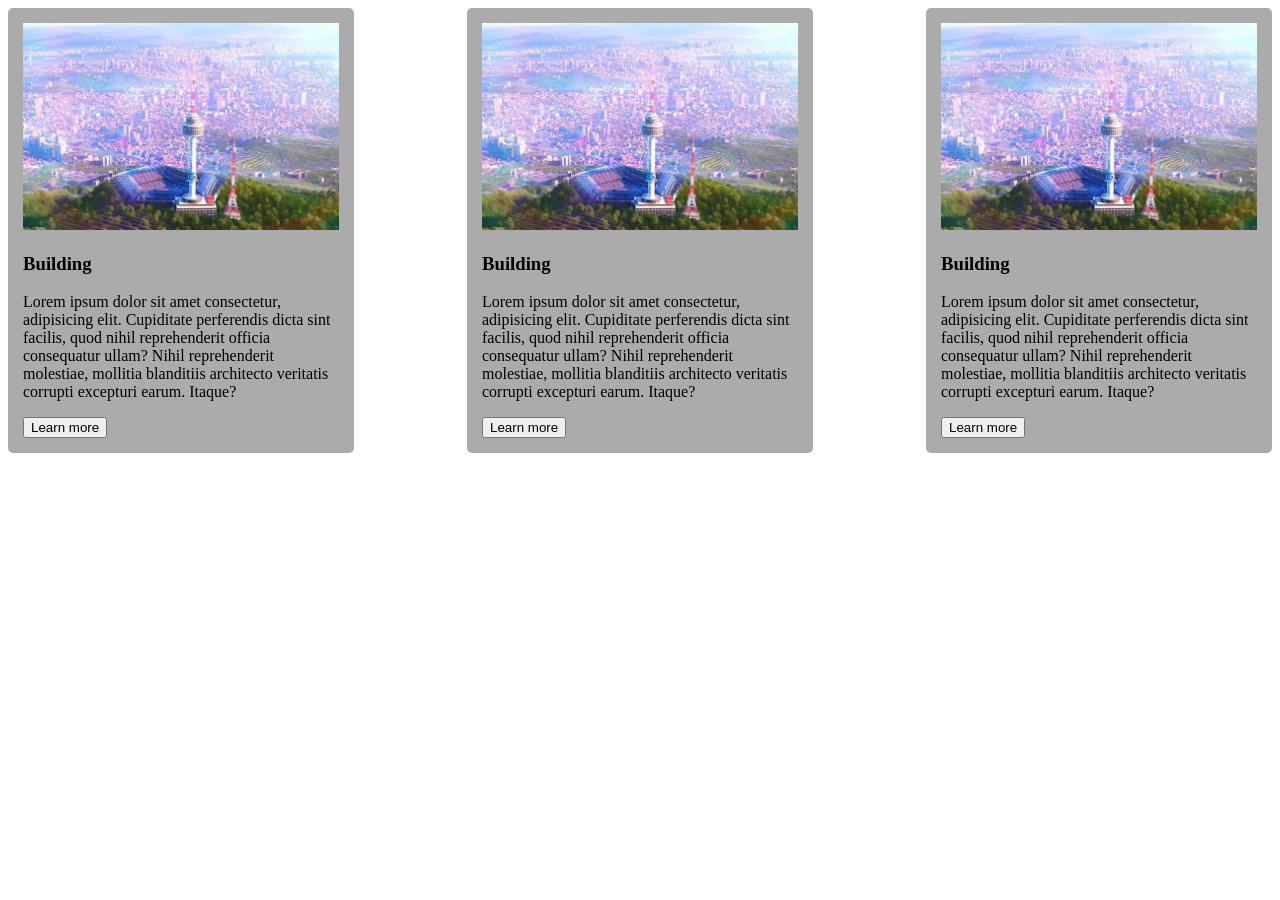
==== task1.html @ 2233b3ea "initial commit" ====
<!DOCTYPE html>
<html lang="en">
<head>
    <meta charset="UTF-8">
    <meta name="viewport" content="width=device-width, initial-scale=1.0">
    <link rel="stylesheet" href="style.css">
    <title>Task 1</title>
</head>
<body>
    <div class="card-container">
        <div class="card">
            <img src="images.jfif" alt="Seoul Tower" class="card-img">
            <h3>Building</h3>
            <p>Lorem ipsum dolor sit amet consectetur, adipisicing elit. Cupiditate perferendis dicta sint facilis, quod nihil reprehenderit officia consequatur ullam? Nihil reprehenderit molestiae, mollitia blanditiis architecto veritatis corrupti excepturi earum. Itaque?</p>
            <button>Learn more</button>
        </div>
        <div class="card">
            <img src="images.jfif" alt="Seoul Tower" class="card-img">
            <h3>Building</h3>
            <p>Lorem ipsum dolor sit amet consectetur, adipisicing elit. Cupiditate perferendis dicta sint facilis, quod nihil reprehenderit officia consequatur ullam? Nihil reprehenderit molestiae, mollitia blanditiis architecto veritatis corrupti excepturi earum. Itaque?</p>
            <button>Learn more</button>
        </div>
        <div class="card">
            <img src="images.jfif" alt="Seoul Tower" class="card-img">
            <h3>Building</h3>
            <p>Lorem ipsum dolor sit amet consectetur, adipisicing elit. Cupiditate perferendis dicta sint facilis, quod nihil reprehenderit officia consequatur ullam? Nihil reprehenderit molestiae, mollitia blanditiis architecto veritatis corrupti excepturi earum. Itaque?</p>
            <button>Learn more</button>
        </div>
    </div>
</body>
</html>
---- style.css ----
.navbar {
    display: flex;
    justify-content: space-between;
    align-items: center;
    background-color: blanchedalmond;   
    padding: 15px 30px;
    border-radius: 8px;
    box-shadow: 0 1px 3px black;
}

.logo {
    width: 100px;
    height: auto;
}
.links {
    display: flex;
    gap: 20px;
}

.links a{
    text-decoration: none;
}

.links a:hover {
    color: rgba(145, 37, 20, 0.955);
}

.card-container {
    display: flex;
    flex-direction: row;
    justify-content: space-between;
    gap: 20px;
}

.card {
    padding: 15px;
    background-color: rgb(172, 171, 171);
    width: 25%;
    border-radius: 5px;
}

.card:hover {
    transform: scale(1.05);
    background-color: aquamarine;
}

.card-img {
    width: 100%;
    height: auto;
}
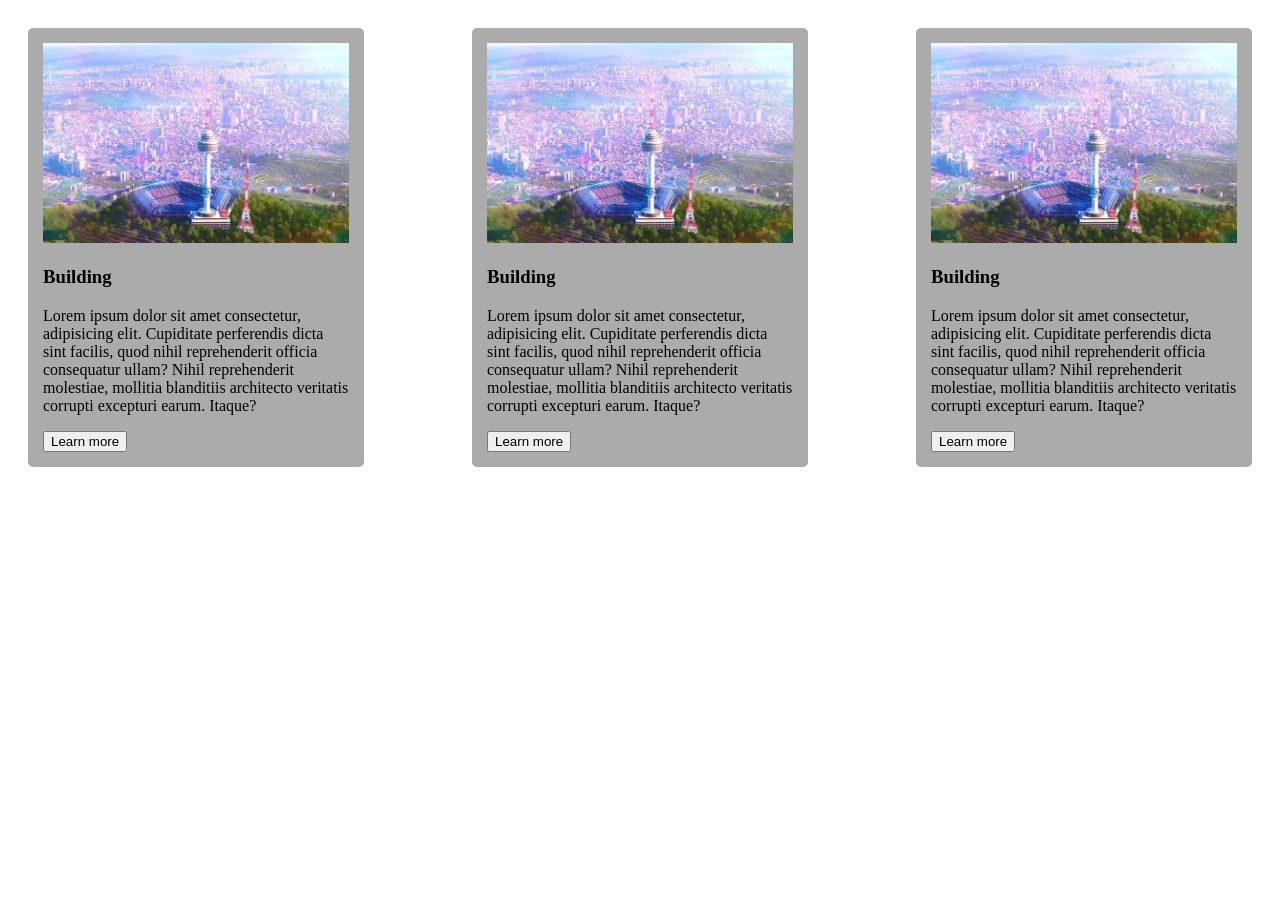
==== commit 3ff597c0: "task 4 completed" ====
--- a/task1.html
+++ b/task1.html
@@ -5,6 +5,7 @@
     <meta name="viewport" content="width=device-width, initial-scale=1.0">
     <link rel="stylesheet" href="style.css">
     <title>Task 1</title>
+    <link rel="icon" type="image/png" href="images.png">
 </head>
 <body>
     <div class="card-container">
--- a/style.css
+++ b/style.css
@@ -2,23 +2,25 @@
     display: flex;
     justify-content: space-between;
     align-items: center;
-    background-color: blanchedalmond;   
+    background-color: #bfbfbf;   
     padding: 15px 30px;
     border-radius: 8px;
     box-shadow: 0 1px 3px black;
 }
 
 .logo {
-    width: 100px;
+    width: 70px;
     height: auto;
 }
 .links {
     display: flex;
     gap: 20px;
+    list-style: none;
 }
 
 .links a{
     text-decoration: none;
+    color: #333;
 }
 
 .links a:hover {
@@ -48,3 +50,155 @@
     width: 100%;
     height: auto;
 }
+
+body {
+    padding: 20px
+}
+
+h2 {
+    margin-bottom: 15px;
+}
+
+.grid-container {
+    display: grid;
+    grid-template-columns: 200px 1fr;
+    grid-template-areas:
+    "header header"
+    "sidebar main"
+    "footer footer";
+    gap: 10px;
+}
+
+.header {
+    grid-area: header;
+    background-color: #bfbfbf;
+    padding: 15px;
+    border-radius: 7px;
+}
+
+.sidebar {
+    grid-area: sidebar;
+    background-color: #bfbfbf;
+    padding: 15px;
+    border-radius: 6px;
+}
+
+.sidebar a {
+    text-decoration: none;
+    color: #333;
+}
+
+.main {
+    grid-area: main;
+    background-color: #bfbfbf;
+    padding: 15px;
+    border-radius: 7px;
+}
+
+.footer {
+    grid-area: footer;
+    background-color: #bfbfbf;
+    text-align: center;
+    padding: 10px;
+    border-radius: 5px;
+}
+
+.gallery-grid {
+    display: grid;
+    grid-template-columns: 1fr 1fr 1fr;
+    gap: 15px;
+}
+
+.gallery-item {
+    position: relative;
+    height: 200px;
+}
+
+.caption {
+    position: absolute;
+    bottom: 0;
+    width: 100%;
+    height: 0px;
+    background-color: rgb(0, 0, 0, 0.75);
+    color: white;
+    text-align: center;
+    transition: height 0.5s;
+    border-radius: 7px;
+}
+
+.gallery-item img {
+    width: 100%;
+    height: 100%;
+    display: block;
+    border-radius: 5px;
+}
+
+.gallery-item:hover .caption{
+    height: 30px;
+    padding-top: 10px;
+}
+
+.mainContent {
+    margin-top: 25px;
+    display: grid;
+    grid-template-columns: 1fr 400px;
+    gap: 25px;
+    margin-bottom: 20px;
+}
+
+.project-area {
+    background-color:#bfbfbf;
+    padding: 15px;
+    border-radius: 8px;
+}
+
+.project-grid{
+    display: grid;
+    grid-template-columns: 1fr 1fr 1fr;
+    gap: 15px;
+}
+
+.project-card {
+    background-color: rgb(255, 255, 255);
+    border: 1px solid black;
+    border-radius: 6px;
+    padding: 12px;
+
+    display: flex;
+    flex-direction: column;
+    justify-content: space-between;
+}
+
+.project-card img {
+    width: 100%;
+    height: 230px;
+    object-fit: cover;
+    border-radius: 6px ;
+}
+
+.project-card p {
+    font-family: sans-serif;
+    font-size: 14px;
+}
+
+.project-card button {
+    padding: 5px;
+    transition: background-color 0.5s;
+}
+
+.project-card button:hover {
+    background-color: aquamarine;
+}
+
+.sidebar2 {
+    background-color: #bfbfbf;
+    border-radius: 6px;
+    padding: 15px;
+}
+
+.footer2 {
+    background-color: #bfbfbf;
+    text-align: center;
+    padding: 10px;
+    border-radius: 8px;
+}
